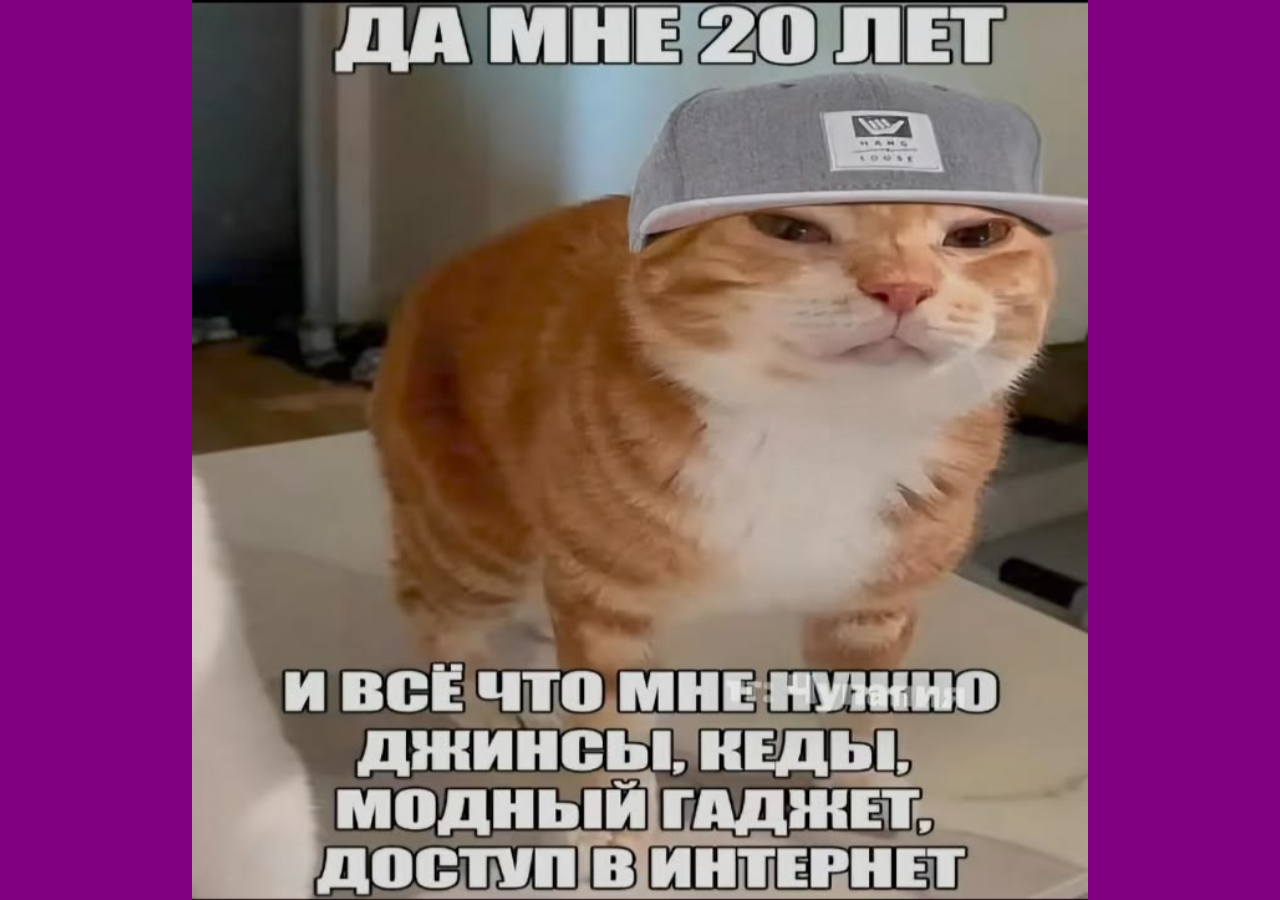
==== index.html @ d11b134d "initisl commit" ====
<!DOCTYPE html>
<html lang="en">
<head>
    <meta charset="UTF-8">
    <meta name="viewport" content="width=device-width, initial-scale=1.0">
    <link rel="stylesheet" href="style.css">
    <title>mem</title>
</head>
<body>
    <img id="mem" src="molodej.jpg" alt="mem">
</body>
</html>
---- style.css ----
* {
    margin: 0;
    padding: 0;
}

body {
    display: flex;
    justify-content: center;
    background-color: purple;
}

#mem {
    height: 100vh;
}
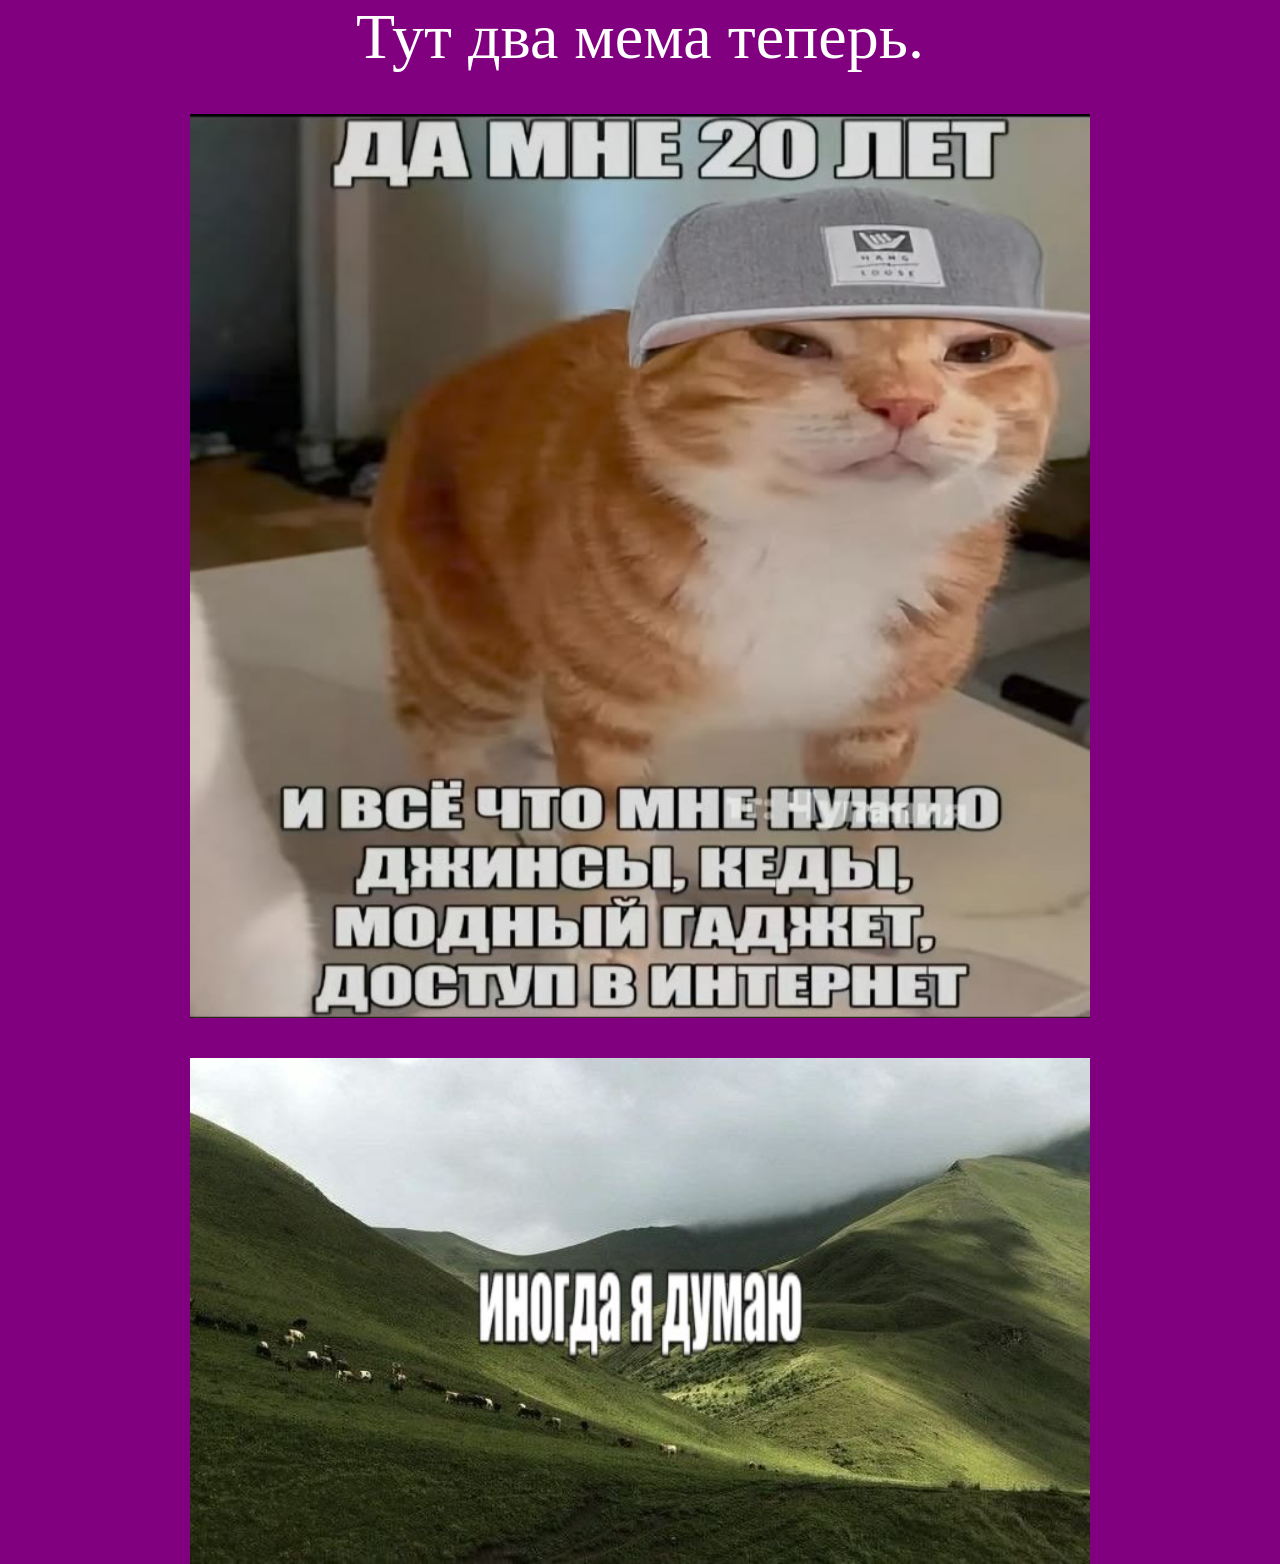
==== commit aad1cf20: "new mem" ====
--- a/index.html
+++ b/index.html
@@ -7,6 +7,8 @@
     <title>mem</title>
 </head>
 <body>
+    <p id="text">Тут два мема теперь.</p>
     <img id="mem" src="molodej.jpg" alt="mem">
+    <img id="mem" src="remember.jpg" alt="memem">
 </body>
 </html>
--- a/style.css
+++ b/style.css
@@ -5,10 +5,19 @@
 
 body {
     display: flex;
+    flex-direction: column;
     justify-content: center;
+    align-items: center;
     background-color: purple;
+    gap: 40px;
 }
 
 #mem {
-    height: 100vh;
+    width: 100vh;
+}
+
+#text {
+    font-size: 64px;
+    font-family: Georgia, 'Times New Roman', Times, serif;
+    color: white;
 }
